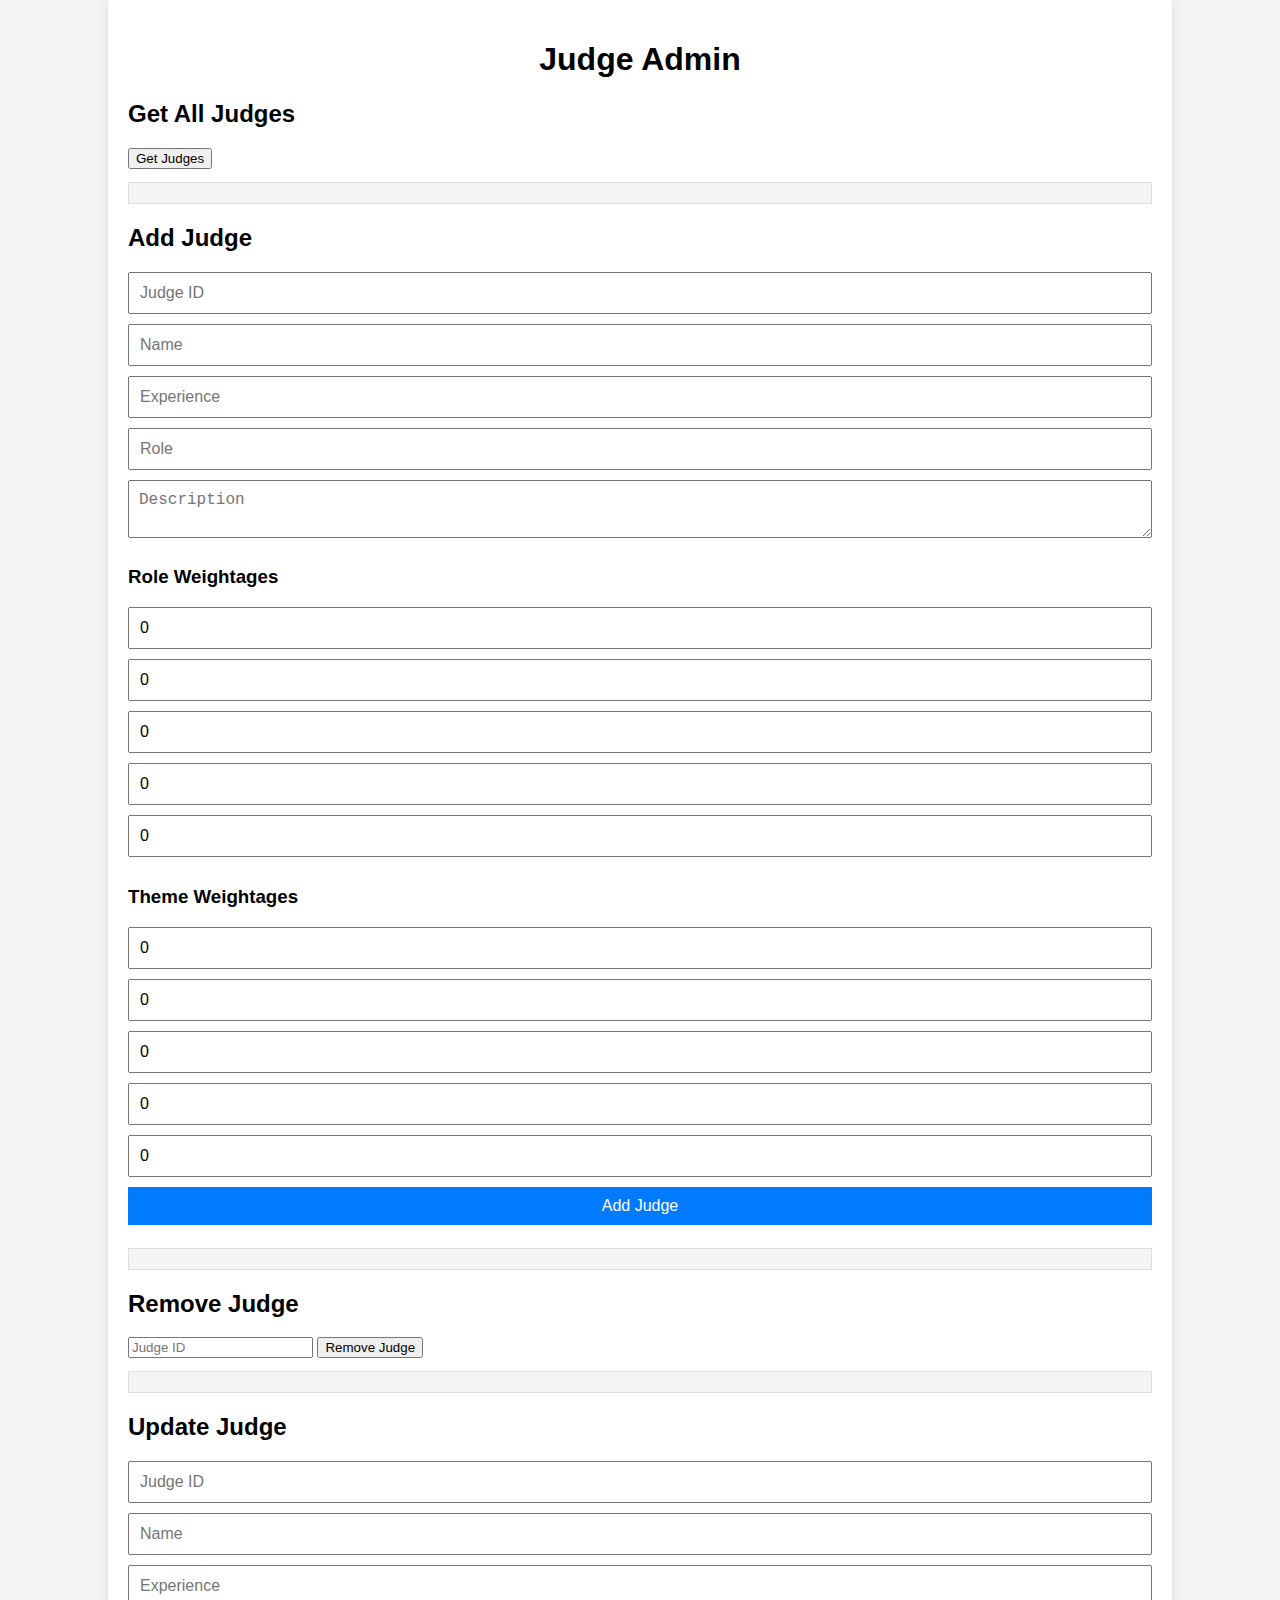
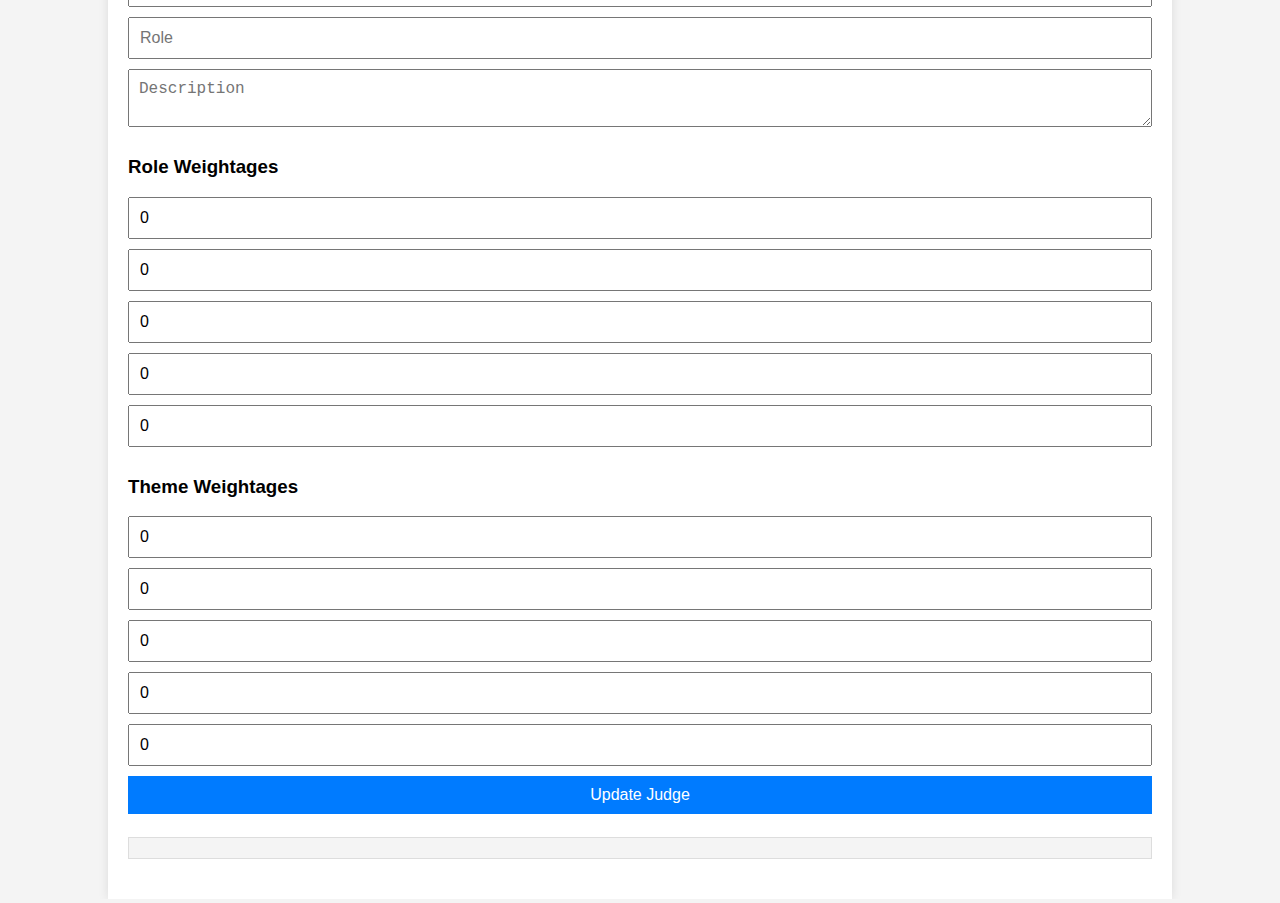
==== cyberjam-ui/judge.html @ 6288cd16 "ui" ====
<!DOCTYPE html>
<html lang="en">
<head>
    <meta charset="UTF-8">
    <meta name="viewport" content="width=device-width, initial-scale=1.0">
    <title>Judge Admin</title>
    <link rel="stylesheet" href="styles.css">
</head>
<body>
    <div class="container">
        <h1>Judge Admin</h1>
        <div class="api-section">
            <h2>Get All Judges</h2>
            <button onclick="getAllJudges()">Get Judges</button>
            <pre id="judgesOutput"></pre>
        </div>
        <div class="api-section">
            <h2>Add Judge</h2>
            <form id="addJudgeForm">
                <input type="text" id="judgeId" placeholder="Judge ID" required>
                <input type="text" id="name" placeholder="Name" required>
                <input type="text" id="experience" placeholder="Experience" required>
                <input type="text" id="role" placeholder="Role" required>
                <textarea id="description" placeholder="Description" required></textarea>
                <h3>Role Weightages</h3>
                <input type="number" id="weightSoftware" placeholder="Software Weight" value="0" required>
                <input type="number" id="weightHardware" placeholder="Hardware Weight" value="0" required>
                <input type="number" id="weightVisualArt" placeholder="Visual Art Weight" value="0" required>
                <input type="number" id="weightMusic" placeholder="Music Weight" value="0" required>
                <input type="number" id="weightWildCard" placeholder="Wild Card Weight" value="0" required>
                <h3>Theme Weightages</h3>
                <input type="number" id="weightAi" placeholder="AI Weight" value="0" required>
                <input type="number" id="weightFashion" placeholder="Fashion Weight" value="0" required>
                <input type="number" id="weightGovernance" placeholder="Governance Weight" value="0" required>
                <input type="number" id="weightSportsGaming" placeholder="Sports & Gaming Weight" value="0" required>
                <input type="number" id="weightSecurityPrivacy" placeholder="Security & Privacy Weight" value="0" required>
                <button type="submit">Add Judge</button>
            </form>
            <pre id="addJudgeOutput"></pre>
        </div>
        <div class="api-section">
            <h2>Remove Judge</h2>
            <input type="text" id="removeJudgeId" placeholder="Judge ID" required>
            <button onclick="removeJudge()">Remove Judge</button>
            <pre id="removeJudgeOutput"></pre>
        </div>
        <div class="api-section">
            <h2>Update Judge</h2>
            <form id="updateJudgeForm">
                <input type="text" id="updateJudgeId" placeholder="Judge ID" required>
                <input type="text" id="updateName" placeholder="Name" required>
                <input type="text" id="updateExperience" placeholder="Experience" required>
                <input type="text" id="updateRole" placeholder="Role" required>
                <textarea id="updateDescription" placeholder="Description" required></textarea>
                <h3>Role Weightages</h3>
                <input type="number" id="weightSoftware" placeholder="Software Weight" value="0" required>
                <input type="number" id="weightHardware" placeholder="Hardware Weight" value="0" required>
                <input type="number" id="weightVisualArt" placeholder="Visual Art Weight" value="0" required>
                <input type="number" id="weightMusic" placeholder="Music Weight" value="0" required>
                <input type="number" id="weightWildCard" placeholder="Wild Card Weight" value="0" required>
                <h3>Theme Weightages</h3>
                <input type="number" id="weightAi" placeholder="AI Weight" value="0" required>
                <input type="number" id="weightFashion" placeholder="Fashion Weight" value="0" required>
                <input type="number" id="weightGovernance" placeholder="Governance Weight" value="0" required>
                <input type="number" id="weightSportsGaming" placeholder="Sports & Gaming Weight" value="0" required>
                <input type="number" id="weightSecurityPrivacy" placeholder="Security & Privacy Weight" value="0" required>
                <button type="submit">Update Judge</button>
            </form>
            <pre id="updateJudgeOutput"></pre>
        </div>
    </div>
    <script src="scripts.js"></script>
</body>
</html>
---- cyberjam-ui/styles.css ----
body {
  font-family: Arial, sans-serif;
  background-color: #f4f4f4;
  margin: 0;
  padding: 0;
}

.container {
  width: 80%;
  margin: 0 auto;
  padding: 20px;
  background-color: #fff;
  box-shadow: 0 0 10px rgba(0, 0, 0, 0.1);
}

h1 {
  text-align: center;
}

.api-section {
  margin-bottom: 20px;
}

.api-section h2 {
  margin-top: 0;
}

form {
  display: flex;
  flex-direction: column;
}

form input, form textarea, form button {
  margin-bottom: 10px;
  padding: 10px;
  font-size: 16px;
}

form button {
  background-color: #007bff;
  color: #fff;
  border: none;
  cursor: pointer;
}

form button:hover {
  background-color: #0056b3;
}

pre {
  background-color: #f4f4f4;
  padding: 10px;
  border: 1px solid #ddd;
  overflow-x: auto;
}
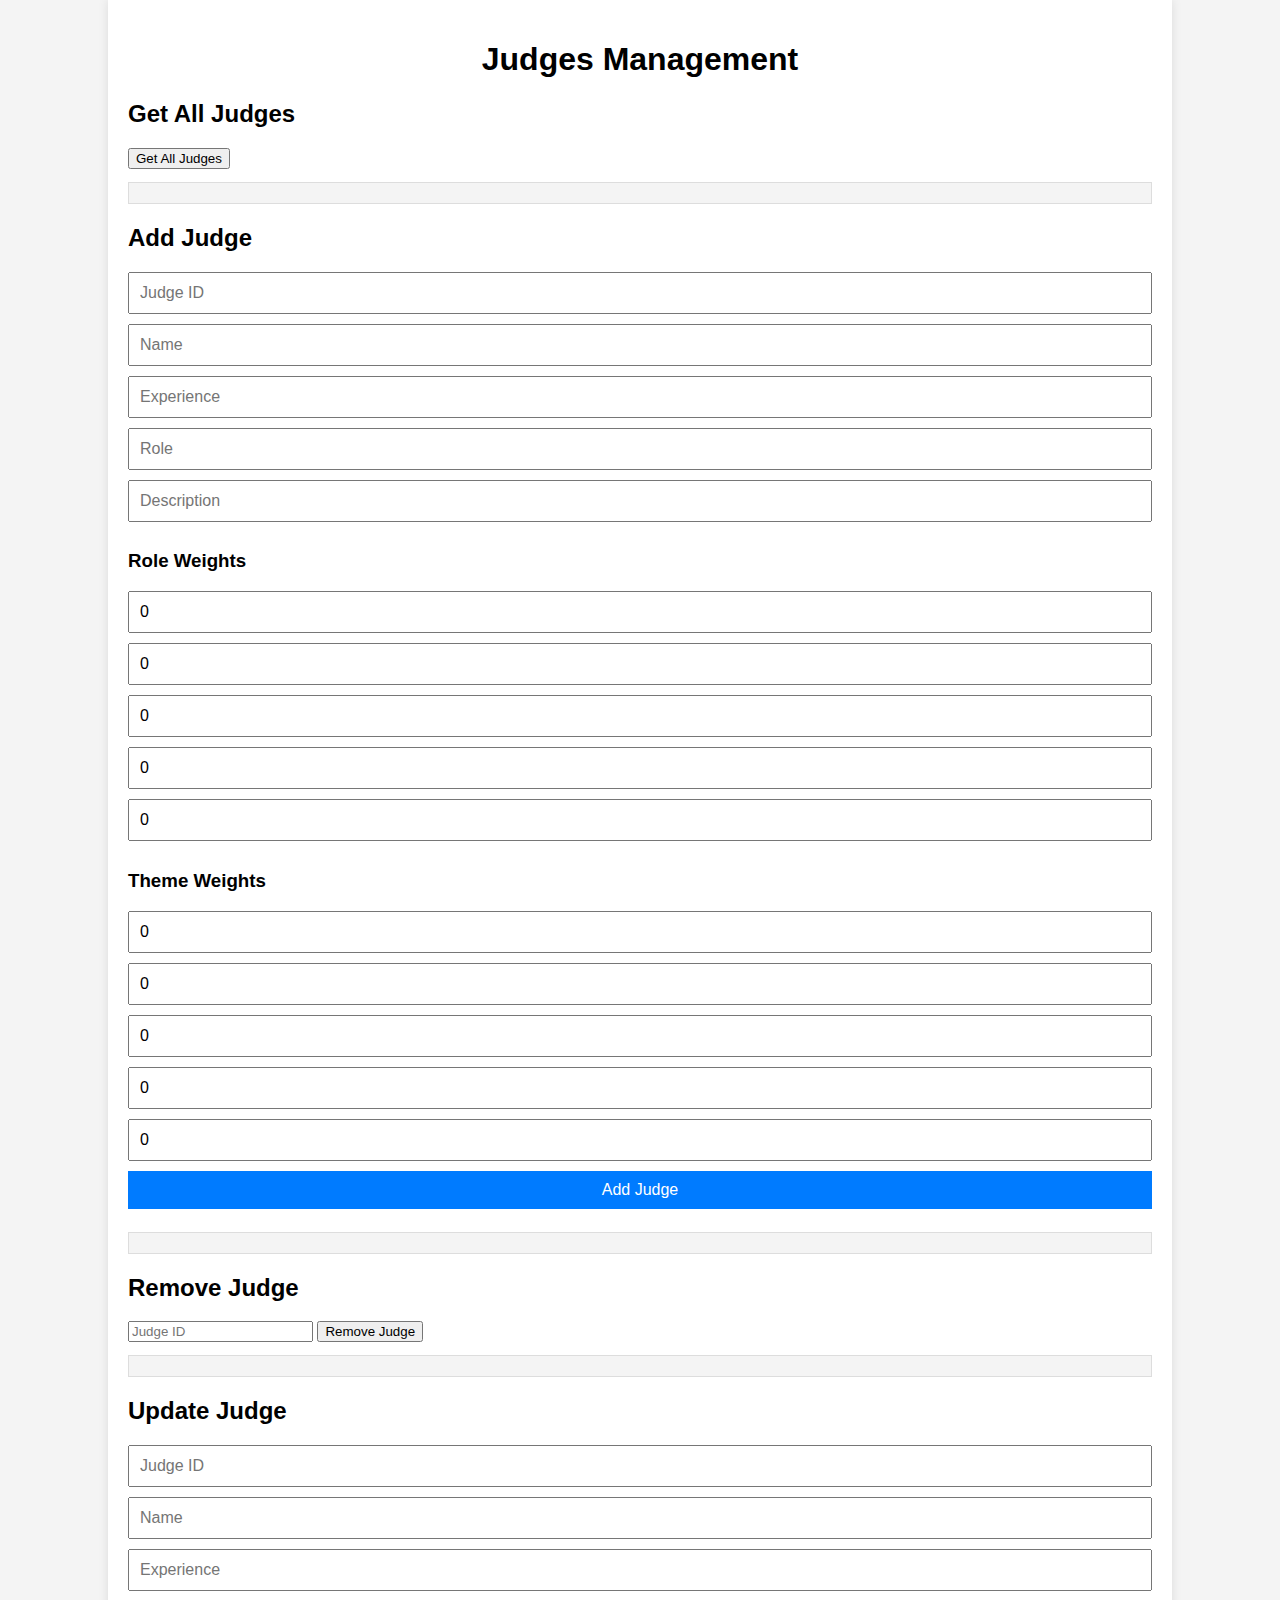
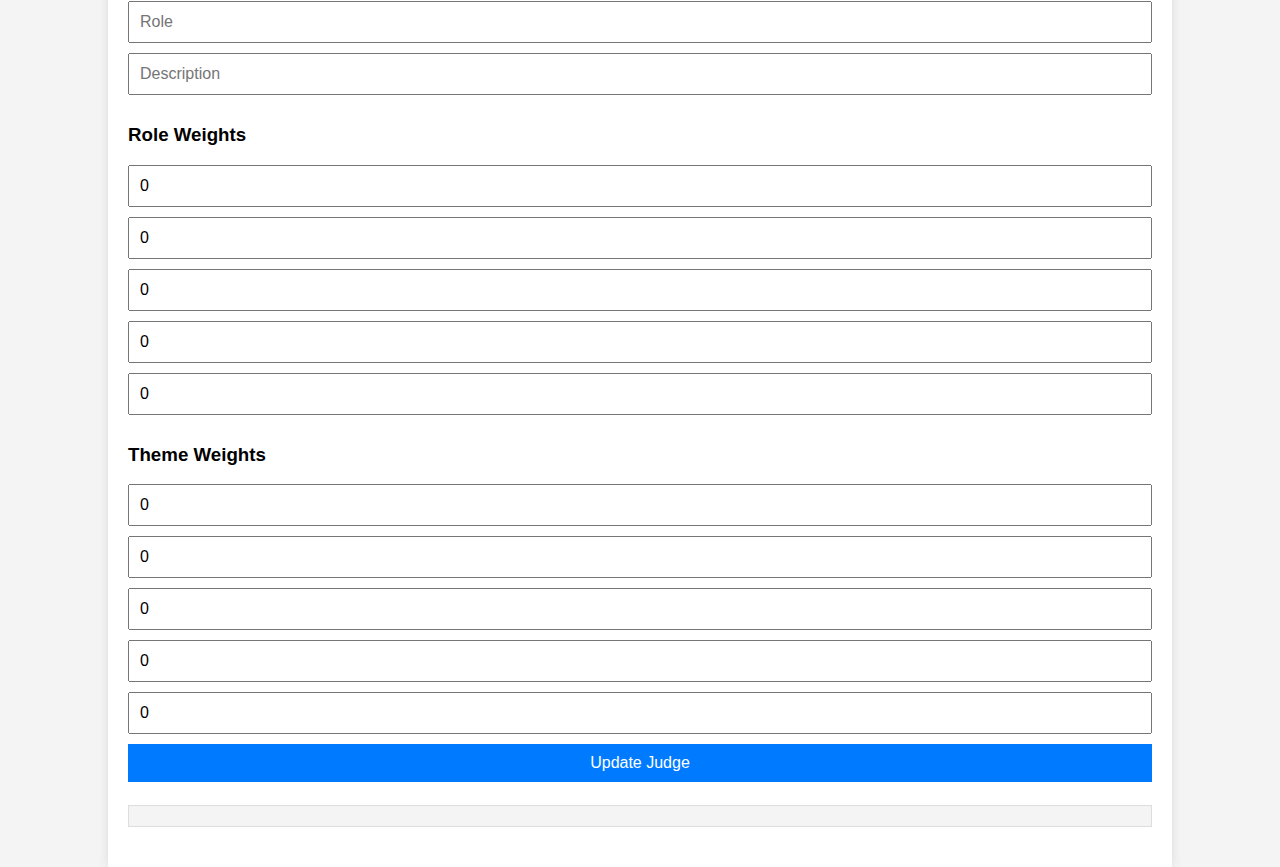
==== commit 3b607133: "final version 1" ====
--- a/cyberjam-ui/judge.html
+++ b/cyberjam-ui/judge.html
@@ -3,15 +3,15 @@
 <head>
     <meta charset="UTF-8">
     <meta name="viewport" content="width=device-width, initial-scale=1.0">
-    <title>Judge Admin</title>
+    <title>Judges Management</title>
     <link rel="stylesheet" href="styles.css">
 </head>
 <body>
     <div class="container">
-        <h1>Judge Admin</h1>
+        <h1>Judges Management</h1>
         <div class="api-section">
             <h2>Get All Judges</h2>
-            <button onclick="getAllJudges()">Get Judges</button>
+            <button id="getAllJudgesBtn">Get All Judges</button>
             <pre id="judgesOutput"></pre>
         </div>
         <div class="api-section">
@@ -21,14 +21,14 @@
                 <input type="text" id="name" placeholder="Name" required>
                 <input type="text" id="experience" placeholder="Experience" required>
                 <input type="text" id="role" placeholder="Role" required>
-                <textarea id="description" placeholder="Description" required></textarea>
-                <h3>Role Weightages</h3>
+                <input type="text" id="description" placeholder="Description" required>
+                <h3>Role Weights</h3>
                 <input type="number" id="weightSoftware" placeholder="Software Weight" value="0" required>
                 <input type="number" id="weightHardware" placeholder="Hardware Weight" value="0" required>
                 <input type="number" id="weightVisualArt" placeholder="Visual Art Weight" value="0" required>
                 <input type="number" id="weightMusic" placeholder="Music Weight" value="0" required>
                 <input type="number" id="weightWildCard" placeholder="Wild Card Weight" value="0" required>
-                <h3>Theme Weightages</h3>
+                <h3>Theme Weights</h3>
                 <input type="number" id="weightAi" placeholder="AI Weight" value="0" required>
                 <input type="number" id="weightFashion" placeholder="Fashion Weight" value="0" required>
                 <input type="number" id="weightGovernance" placeholder="Governance Weight" value="0" required>
@@ -41,7 +41,7 @@
         <div class="api-section">
             <h2>Remove Judge</h2>
             <input type="text" id="removeJudgeId" placeholder="Judge ID" required>
-            <button onclick="removeJudge()">Remove Judge</button>
+            <button id="removeJudgeBtn">Remove Judge</button>
             <pre id="removeJudgeOutput"></pre>
         </div>
         <div class="api-section">
@@ -51,24 +51,24 @@
                 <input type="text" id="updateName" placeholder="Name" required>
                 <input type="text" id="updateExperience" placeholder="Experience" required>
                 <input type="text" id="updateRole" placeholder="Role" required>
-                <textarea id="updateDescription" placeholder="Description" required></textarea>
-                <h3>Role Weightages</h3>
-                <input type="number" id="weightSoftware" placeholder="Software Weight" value="0" required>
-                <input type="number" id="weightHardware" placeholder="Hardware Weight" value="0" required>
-                <input type="number" id="weightVisualArt" placeholder="Visual Art Weight" value="0" required>
-                <input type="number" id="weightMusic" placeholder="Music Weight" value="0" required>
-                <input type="number" id="weightWildCard" placeholder="Wild Card Weight" value="0" required>
-                <h3>Theme Weightages</h3>
-                <input type="number" id="weightAi" placeholder="AI Weight" value="0" required>
-                <input type="number" id="weightFashion" placeholder="Fashion Weight" value="0" required>
-                <input type="number" id="weightGovernance" placeholder="Governance Weight" value="0" required>
-                <input type="number" id="weightSportsGaming" placeholder="Sports & Gaming Weight" value="0" required>
-                <input type="number" id="weightSecurityPrivacy" placeholder="Security & Privacy Weight" value="0" required>
+                <input type="text" id="updateDescription" placeholder="Description" required>
+                <h3>Role Weights</h3>
+                <input type="number" id="updateWeightSoftware" placeholder="Software Weight" value="0" required>
+                <input type="number" id="updateWeightHardware" placeholder="Hardware Weight" value="0" required>
+                <input type="number" id="updateWeightVisualArt" placeholder="Visual Art Weight" value="0" required>
+                <input type="number" id="updateWeightMusic" placeholder="Music Weight" value="0" required>
+                <input type="number" id="updateWeightWildCard" placeholder="Wild Card Weight" value="0" required>
+                <h3>Theme Weights</h3>
+                <input type="number" id="updateWeightAi" placeholder="AI Weight" value="0" required>
+                <input type="number" id="updateWeightFashion" placeholder="Fashion Weight" value="0" required>
+                <input type="number" id="updateWeightGovernance" placeholder="Governance Weight" value="0" required>
+                <input type="number" id="updateWeightSportsGaming" placeholder="Sports & Gaming Weight" value="0" required>
+                <input type="number" id="updateWeightSecurityPrivacy" placeholder="Security & Privacy Weight" value="0" required>
                 <button type="submit">Update Judge</button>
             </form>
             <pre id="updateJudgeOutput"></pre>
         </div>
     </div>
-    <script src="scripts.js"></script>
+    <script type="module" src="scripts.js"></script>
 </body>
 </html>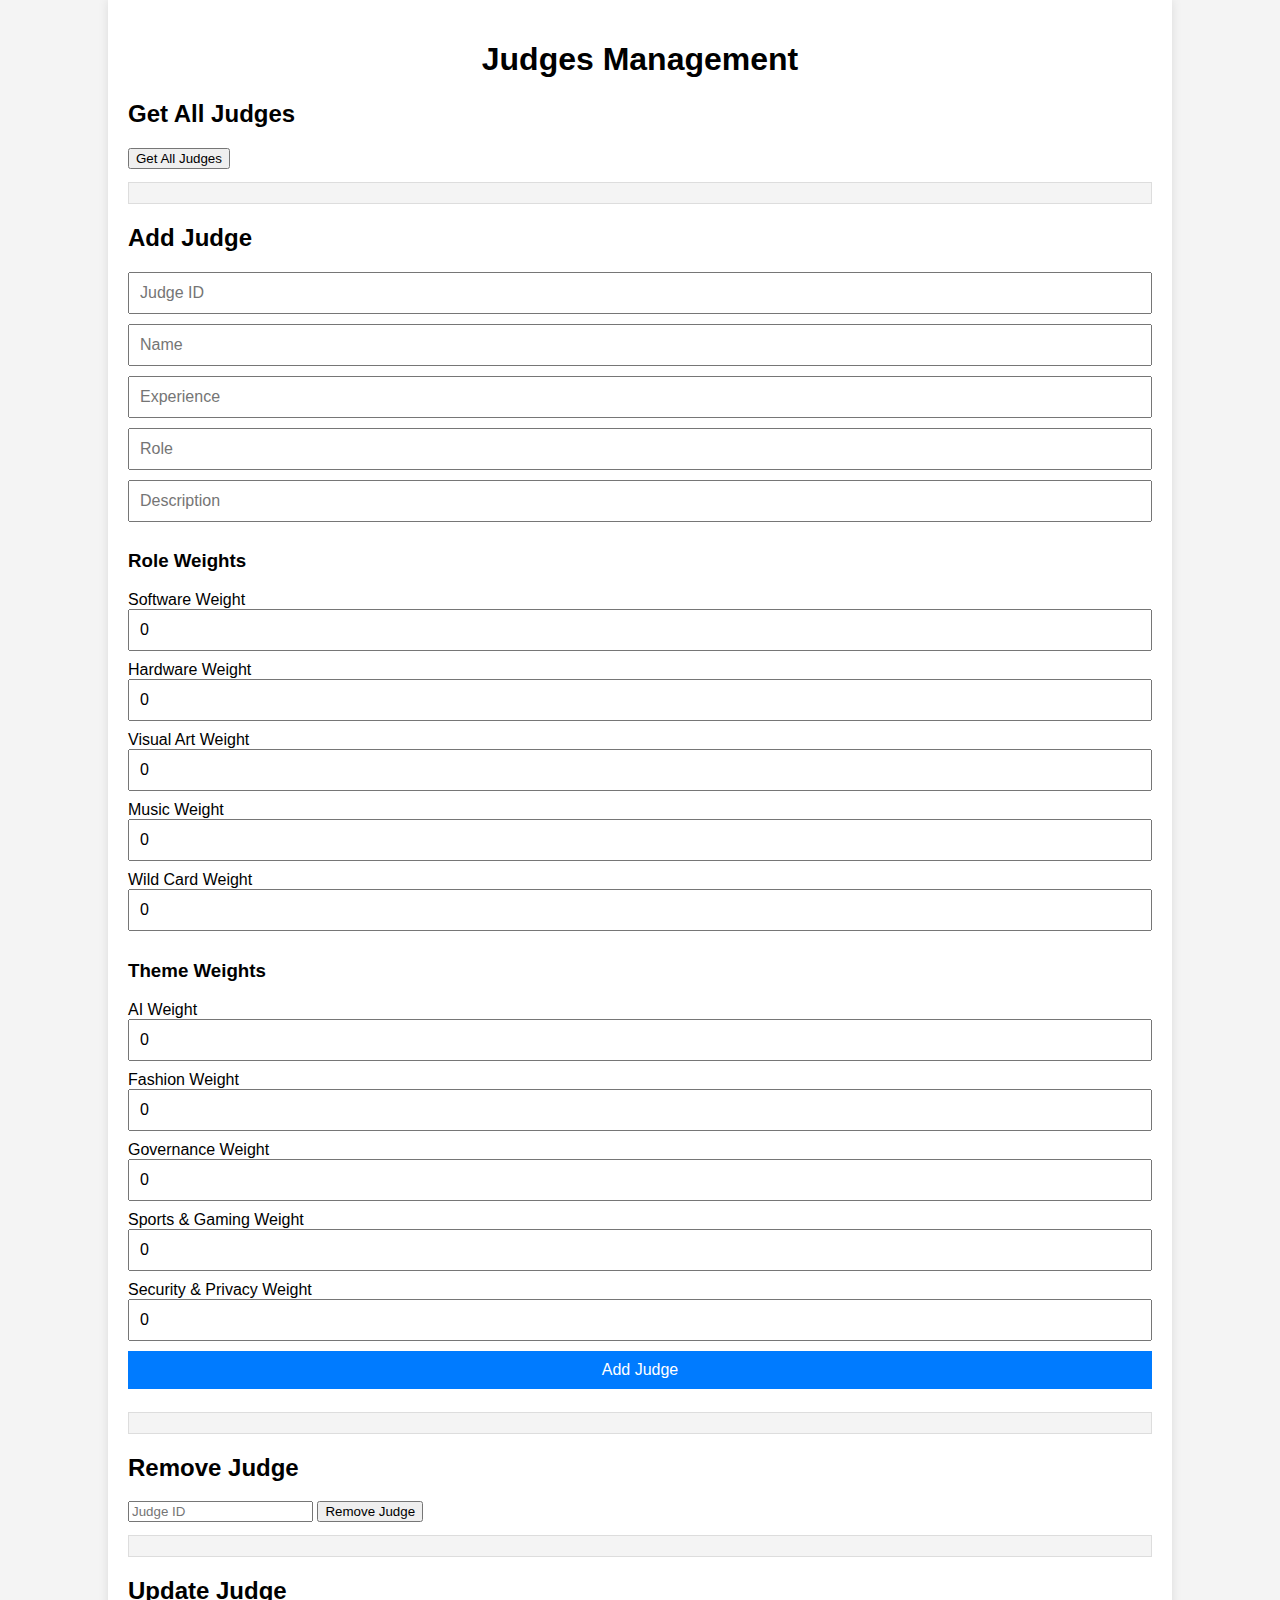
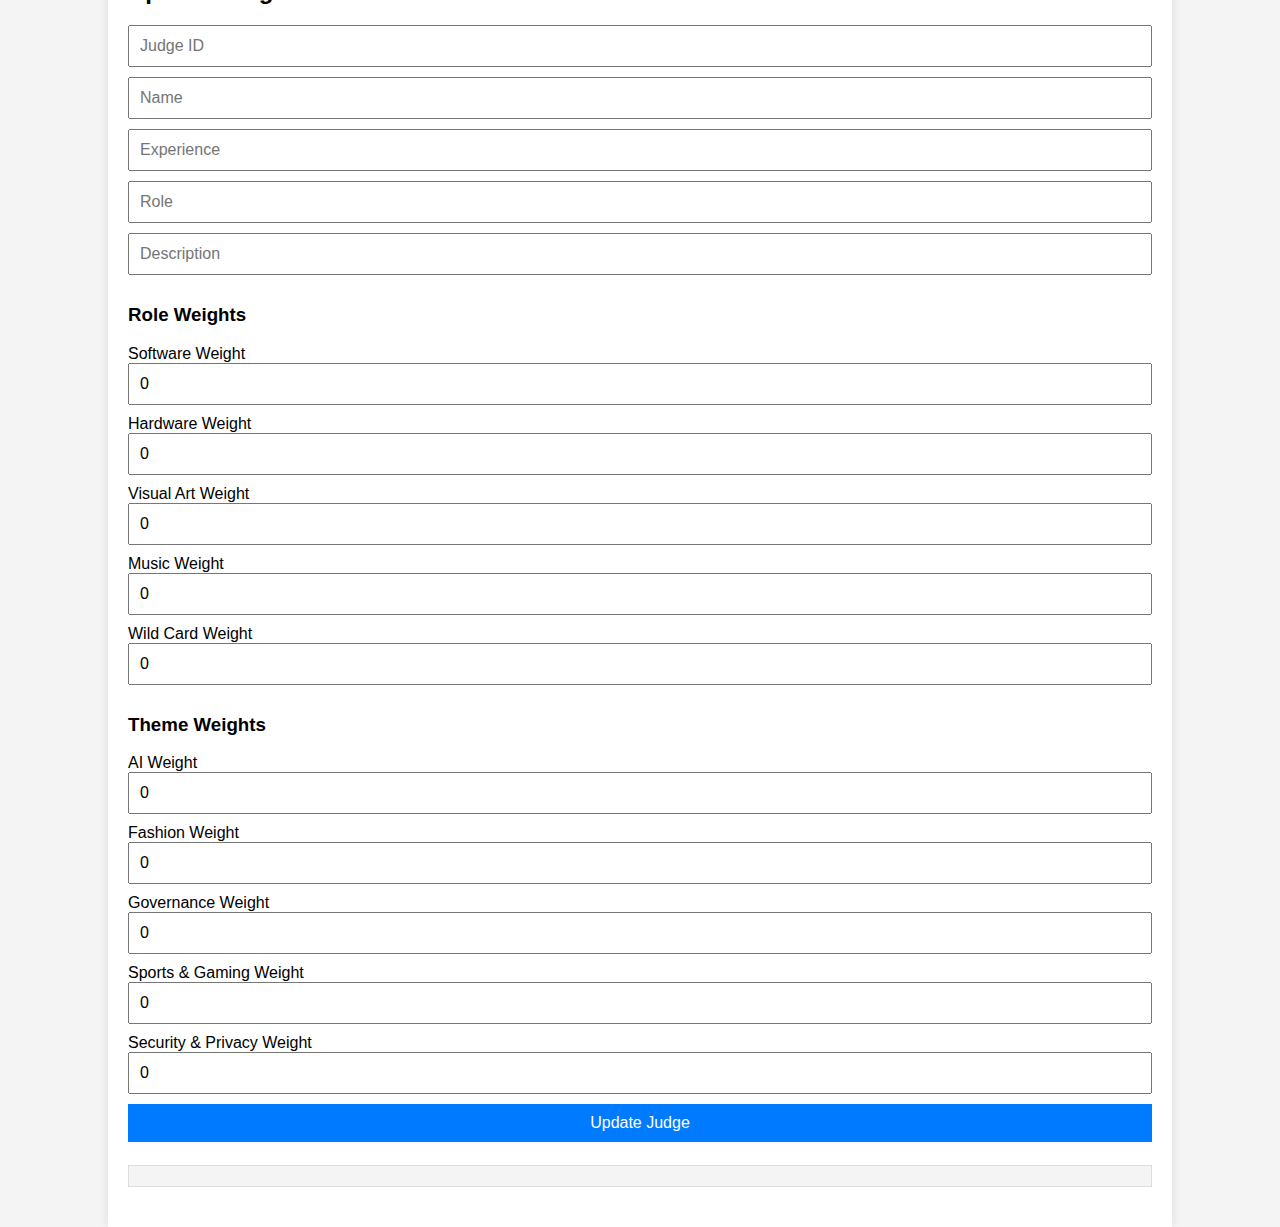
==== commit 65c259ba: "ui change" ====
--- a/cyberjam-ui/judge.html
+++ b/cyberjam-ui/judge.html
@@ -23,16 +23,26 @@
                 <input type="text" id="role" placeholder="Role" required>
                 <input type="text" id="description" placeholder="Description" required>
                 <h3>Role Weights</h3>
+                <label for="weightSoftware">Software Weight</label>
                 <input type="number" id="weightSoftware" placeholder="Software Weight" value="0" required>
+                <label for="weightHardware">Hardware Weight</label>
                 <input type="number" id="weightHardware" placeholder="Hardware Weight" value="0" required>
+                <label for="weightVisualArt">Visual Art Weight</label>
                 <input type="number" id="weightVisualArt" placeholder="Visual Art Weight" value="0" required>
+                <label for="weightMusic">Music Weight</label>
                 <input type="number" id="weightMusic" placeholder="Music Weight" value="0" required>
+                <label for="weightWildCard">Wild Card Weight</label>
                 <input type="number" id="weightWildCard" placeholder="Wild Card Weight" value="0" required>
                 <h3>Theme Weights</h3>
+                <label for="weightAi">AI Weight</label>
                 <input type="number" id="weightAi" placeholder="AI Weight" value="0" required>
+                <label for="weightFashion">Fashion Weight</label>
                 <input type="number" id="weightFashion" placeholder="Fashion Weight" value="0" required>
+                <label for="weightGovernance">Governance Weight</label>
                 <input type="number" id="weightGovernance" placeholder="Governance Weight" value="0" required>
+                <label for="weightSportsGaming">Sports & Gaming Weight</label>
                 <input type="number" id="weightSportsGaming" placeholder="Sports & Gaming Weight" value="0" required>
+                <label for="weightSecurityPrivacy">Security & Privacy Weight</label>
                 <input type="number" id="weightSecurityPrivacy" placeholder="Security & Privacy Weight" value="0" required>
                 <button type="submit">Add Judge</button>
             </form>
@@ -53,16 +63,26 @@
                 <input type="text" id="updateRole" placeholder="Role" required>
                 <input type="text" id="updateDescription" placeholder="Description" required>
                 <h3>Role Weights</h3>
+                <label for="updateWeightSoftware">Software Weight</label>
                 <input type="number" id="updateWeightSoftware" placeholder="Software Weight" value="0" required>
+                <label for="updateWeightHardware">Hardware Weight</label>
                 <input type="number" id="updateWeightHardware" placeholder="Hardware Weight" value="0" required>
+                <label for="updateWeightVisualArt">Visual Art Weight</label>
                 <input type="number" id="updateWeightVisualArt" placeholder="Visual Art Weight" value="0" required>
+                <label for="updateWeightMusic">Music Weight</label>
                 <input type="number" id="updateWeightMusic" placeholder="Music Weight" value="0" required>
+                <label for="updateWeightWildCard">Wild Card Weight</label>
                 <input type="number" id="updateWeightWildCard" placeholder="Wild Card Weight" value="0" required>
                 <h3>Theme Weights</h3>
+                <label for="updateWeightAi">AI Weight</label>
                 <input type="number" id="updateWeightAi" placeholder="AI Weight" value="0" required>
+                <label for="updateWeightFashion">Fashion Weight</label>
                 <input type="number" id="updateWeightFashion" placeholder="Fashion Weight" value="0" required>
+                <label for="updateWeightGovernance">Governance Weight</label>
                 <input type="number" id="updateWeightGovernance" placeholder="Governance Weight" value="0" required>
+                <label for="updateWeightSportsGaming">Sports & Gaming Weight</label>
                 <input type="number" id="updateWeightSportsGaming" placeholder="Sports & Gaming Weight" value="0" required>
+                <label for="updateWeightSecurityPrivacy">Security & Privacy Weight</label>
                 <input type="number" id="updateWeightSecurityPrivacy" placeholder="Security & Privacy Weight" value="0" required>
                 <button type="submit">Update Judge</button>
             </form>
